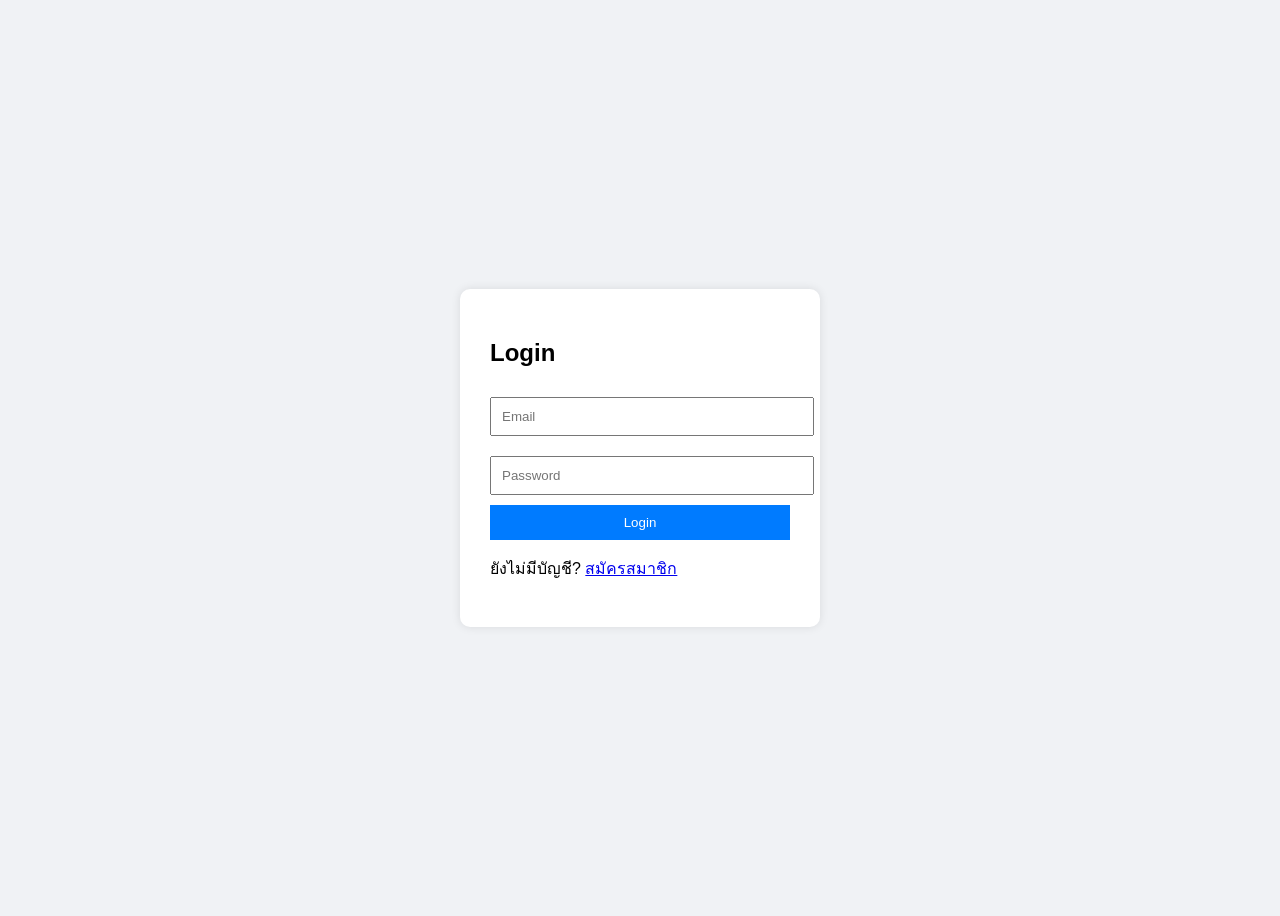
==== index.html @ 2d68a77f "first commit" ====
<!DOCTYPE html>
<html lang="en">
<head>
  <meta charset="UTF-8">
  <meta name="viewport" content="width=device-width, initial-scale=1.0">
  <title>Login</title>
  <link rel="stylesheet" href="style.css">
</head>
<body>

<div class="container">
  <h2>Login</h2>

  <input type="email" id="email" placeholder="Email">
  <input type="password" id="password" placeholder="Password">

  <button onclick="login()">Login</button>

  <p>
    ยังไม่มีบัญชี?
    <a href="register.html">สมัครสมาชิก</a>
  </p>
</div>

<script src="script.js"></script>
</body>
</html>
---- style.css ----
body{
  font-family: Arial;
  background:#f0f2f5;
  display:flex;
  justify-content:center;
  align-items:center;
  height:100vh;
}

.container{
  background:white;
  padding:30px;
  border-radius:10px;
  width:300px;
  box-shadow:0 0 10px rgba(0,0,0,0.1);
}

input{
  width:100%;
  padding:10px;
  margin:10px 0;
}

button{
  width:100%;
  padding:10px;
  background:#007bff;
  color:white;
  border:none;
  cursor:pointer;
}

button:hover{
  background:#0056b3;
}
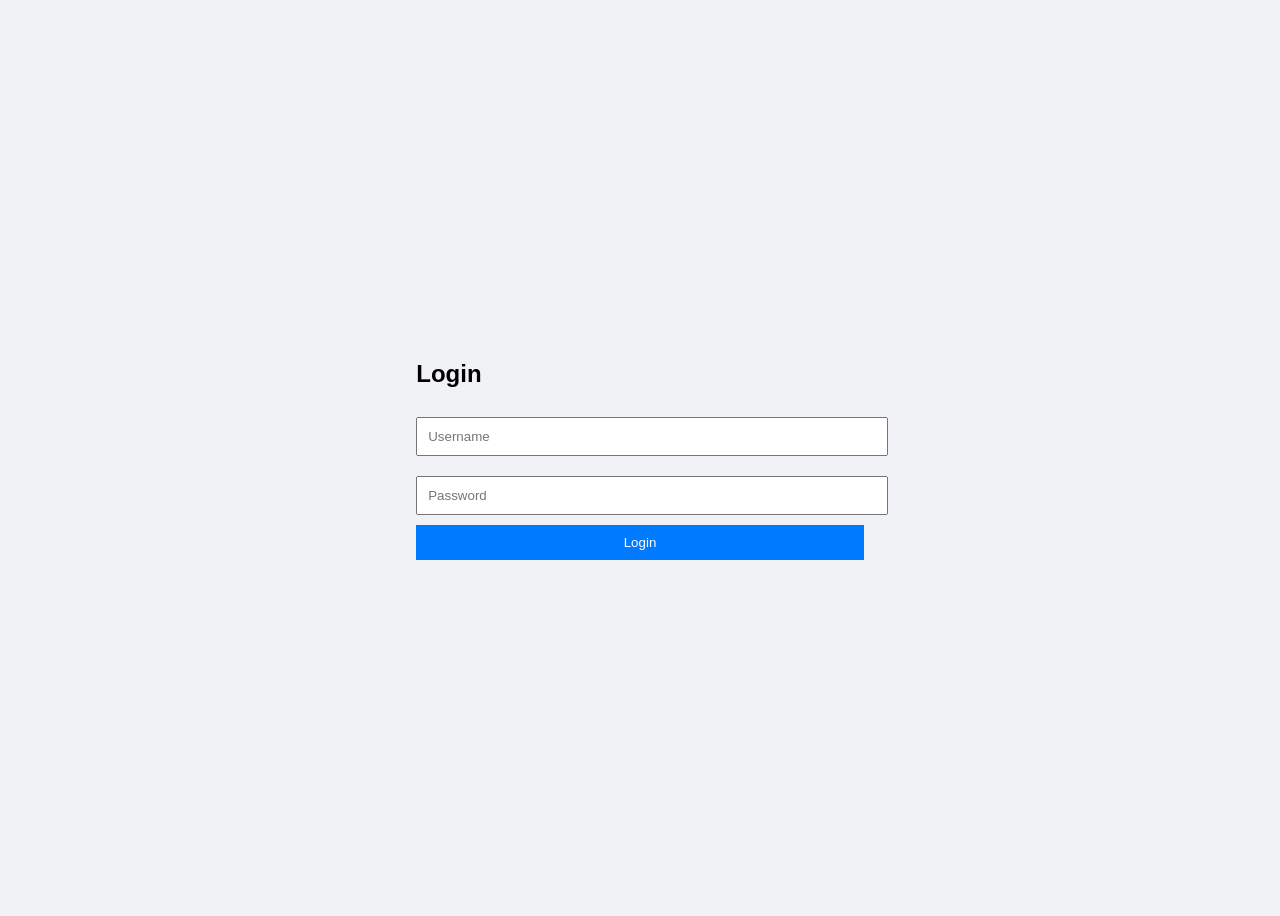
==== commit b66aece3: "Refactor login form structure and inputs" ====
--- a/index.html
+++ b/index.html
@@ -1,27 +1,28 @@
 <!DOCTYPE html>
 <html lang="en">
 <head>
-  <meta charset="UTF-8">
-  <meta name="viewport" content="width=device-width, initial-scale=1.0">
+  <meta charset="UTF-8" />
+  <meta name="viewport" content="width=device-width, initial-scale=1.0"/>
   <title>Login</title>
   <link rel="stylesheet" href="style.css">
 </head>
 <body>
 
-<div class="container">
-  <h2>Login</h2>
+  <div class="login-container">
+    <h2>Login</h2>
 
-  <input type="email" id="email" placeholder="Email">
-  <input type="password" id="password" placeholder="Password">
+    <form id="loginForm">
+      <input type="text" id="username" placeholder="Username" required>
 
-  <button onclick="login()">Login</button>
+      <input type="password" id="password" placeholder="Password" required>
 
-  <p>
-    ยังไม่มีบัญชี?
-    <a href="register.html">สมัครสมาชิก</a>
-  </p>
-</div>
+      <button type="submit">Login</button>
+    </form>
 
-<script src="script.js"></script>
+    <p id="error-message"></p>
+  </div>
+
+  <script src="login.js"></script>
+
 </body>
-</html>+</html>
